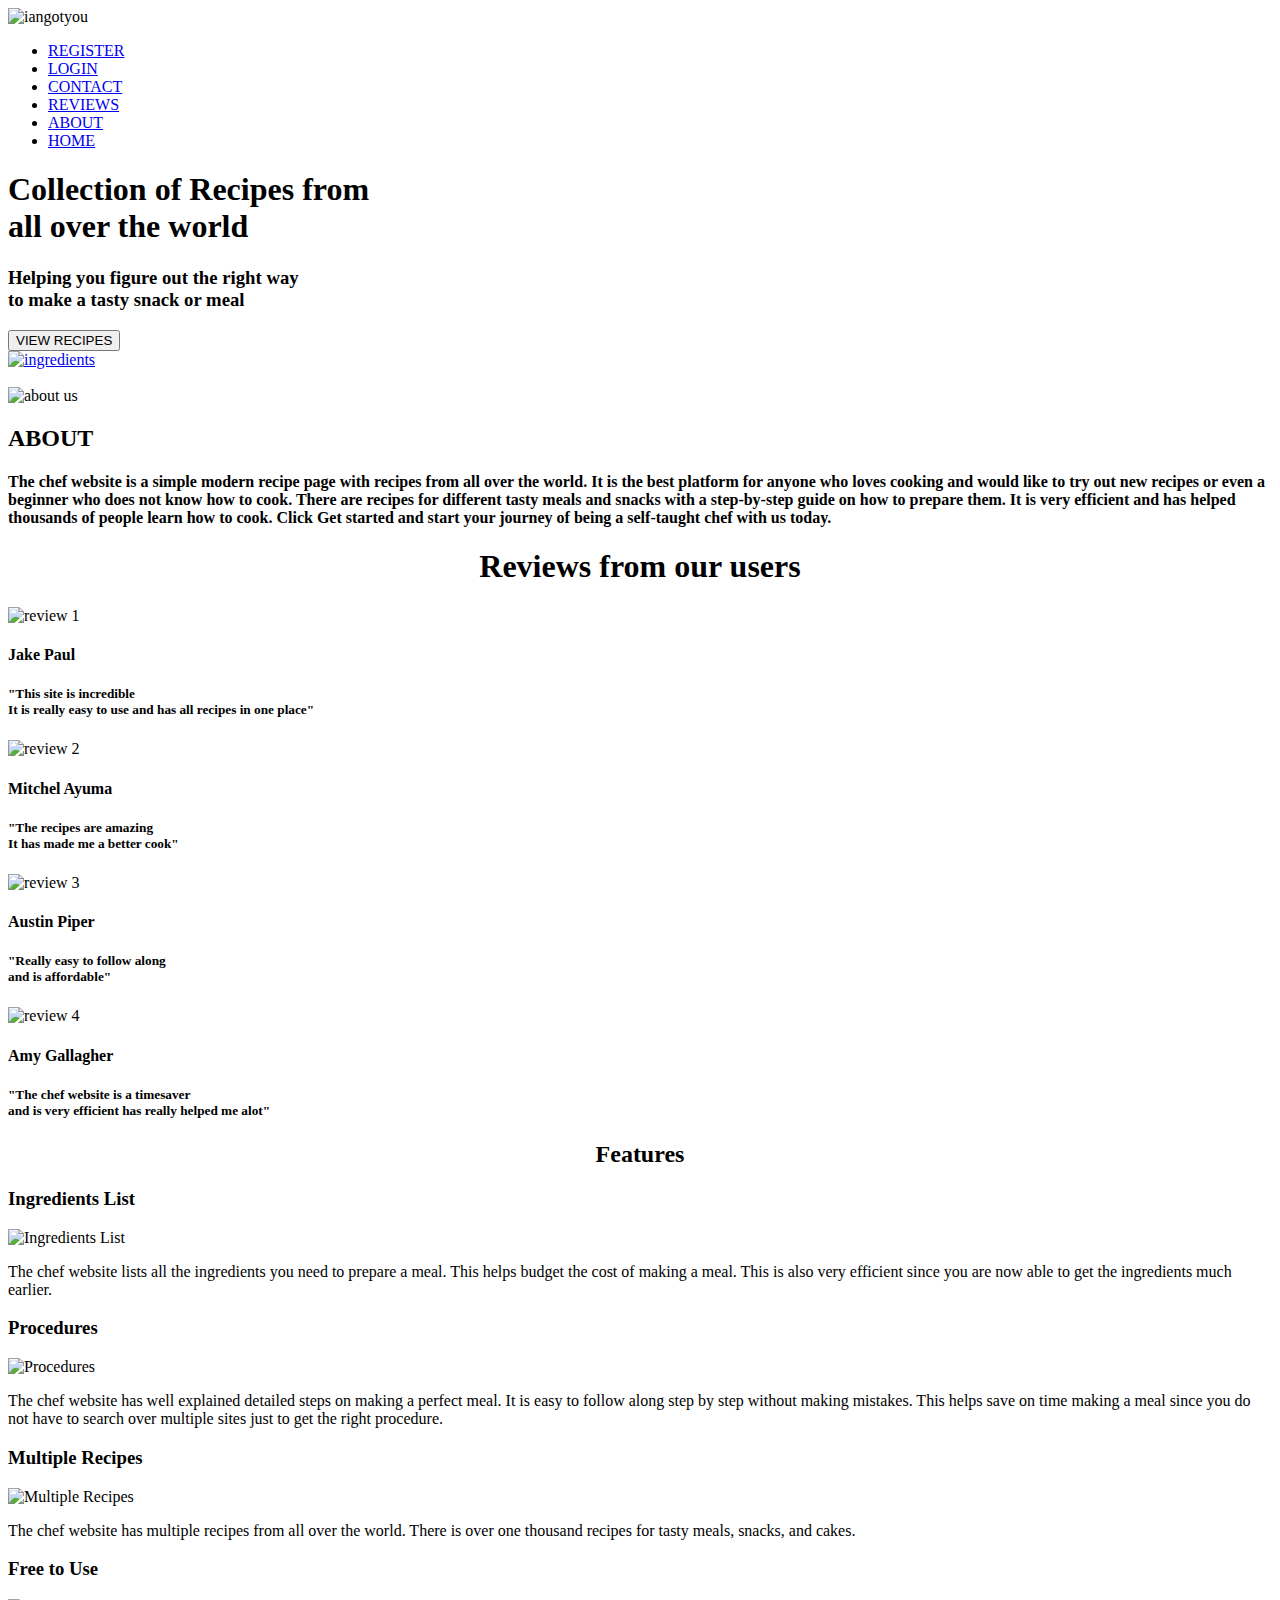
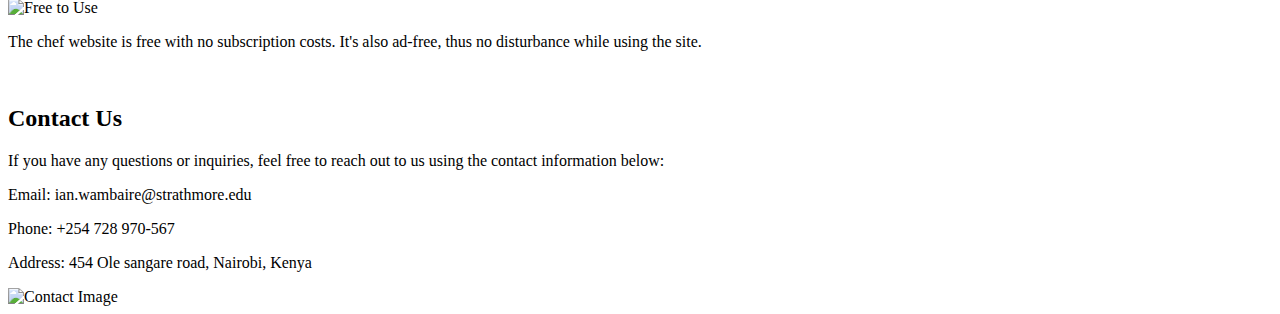
==== index.html @ 3c6dc2b8 "created the homepage" ====
<!DOCTYPE html>
<html lang="en">
<head>
    <meta charset="UTF-8">
    <meta name="viewport" content="width=device-width, initial-scale=1.0">
    <title>Amazing Meals</title>
    <link rel="stylesheet" type="text/css" href="style.css">
    <link rel="shortcut icon" type="image/x-icon" href="iangotyout.png" />
</head>
<body>
    <div id="home">
        <header>
            <div id="logo">
                <img src="landingsite/chef-removebg-preview.png" height="160px" width="160px" alt="iangotyou">
            </div>
            <div id="navigation">
                <ul>
                    <li><a href="register.html">REGISTER</a></li>
                    <li><a href="loginform.html">LOGIN</a></li>
                    <li><a href="#contact">CONTACT</a></li>
                    <li><a href="#reviews">REVIEWS</a></li>
                    <li><a href="#aboutus">ABOUT</a></li>
                    <li><a href="#home">HOME</a></li>
                </ul>
            </div>
        </header>
        <nav>
            <h1>Collection of Recipes from<br>all over the world</h1>
            <h3>Helping you figure out the right way<br>to make a tasty snack or meal</h3><button onclick="window.location.href='recipes.php'">VIEW RECIPES</button>
        </nav>
        <main>
            <div class="gallery">
                <a target="_blank" href="Guide.jpg">
                    <img src="landingsite/Guide.jpg" alt="ingredients" width="270" height="270">
                </a>
            </div>
            <br>
            <div id="about" class="row">
                <div class="column">
                    <img src="landingsite/ingredients.jpg" alt="about us" width="450" height="400">
                </div>
                
                <div id="aboutus" class="column">
                    <h2>ABOUT</h2>
                    <h4>The chef website is a simple modern recipe page with recipes from all over the world. It is the best platform for anyone who loves cooking and would like to try out new recipes or even a beginner who does not know how to cook. There are recipes for different tasty meals and snacks with a step-by-step guide on how to prepare them. It is very efficient and has helped thousands of people learn how to cook. Click Get started and start your journey of being a self-taught chef with us today.</h4>
                </div>
            </div> 
            <div id="reviews" class="review-section">
                <h1 style="text-align: center;">Reviews from our users</h1>
                <div class="review-container">
                    <div class="review-card">
                        <img src="landingsite/jake review.jpg" alt="review 1">
                        <h4>Jake Paul</h4>
                        <h5>"This site is incredible<br>It is really easy to use and has all recipes in one place"</h5>
                    </div>
                    <div class="review-card">
                        <img src="landingsite/mitchelayuma.jpg" alt="review 2">
                        <h4>Mitchel Ayuma</h4>
                        <h5>"The recipes are amazing<br>It has made me a better cook"</h5>
                    </div>
                    <div class="review-card">
                        <img src="landingsite/austin piper.jpg" alt="review 3">
                        <h4>Austin Piper</h4>
                        <h5>"Really easy to follow along<br>and is affordable"</h5>
                    </div>
                    <div class="review-card">
                        <img src="landingsite/amy review.jpg" alt="review 4">
                        <h4>Amy Gallagher</h4>
                        <h5>"The chef website is a timesaver <br>and is very efficient has really helped me alot"</h5>
                    </div>
                </div>
            </div>
            <div id="features" class="feature-section">
                <h2 style="text-align: center;">Features</h2>
                <div class="feature-container">
                    <div class="feature-card">
                        <h3>Ingredients List</h3>
                        <img src="landingsite/ingredients.jpg" alt="Ingredients List">
                        <p>The chef website lists all the ingredients you need to prepare a meal. This helps budget the cost of making a meal. This is also very efficient since you are now able to get the ingredients much earlier.</p>
                    </div>
                    <div class="feature-card">
                        <h3>Procedures</h3>
                        <img src="landingsite/Guide.jpg" alt="Procedures">
                        <p>The chef website has well explained detailed steps on making a perfect meal. It is easy to follow along step by step without making mistakes. This helps save on time making a meal since you do not have to search over multiple sites just to get the right procedure.</p>
                    </div>
                    <div class="feature-card">
                        <h3>Multiple Recipes</h3>
                        <img src="landingsite/Guide.jpg" alt="Multiple Recipes">
                        <p>The chef website has multiple recipes from all over the world. There is over one thousand recipes for tasty meals, snacks, and cakes.</p>
                    </div>
                    <div class="feature-card">
                        <h3>Free to Use</h3>
                        <img src="landingsite/vsimage.jpg" alt="Free to Use">
                        <p>The chef website is free with no subscription costs. It's also ad-free, thus no disturbance while using the site.</p>
                    </div>
                </div>
            </div>
            <br>
        </main>
        <footer>
            <div id="contact">
                <div class="row">
                    <div class="column">
                        <h2>Contact Us</h2>
                        <p>If you have any questions or inquiries, feel free to reach out to us using the contact information below:</p>
                        <p>Email: ian.wambaire@strathmore.edu</p>
                        <p>Phone: +254 728 970-567</p>
                        <p>Address: 454 Ole sangare road, Nairobi, Kenya</p>
                    </div>
                    <div class="column">
                        <img src="landingsite/homebackgroundlayout.jpg" alt="Contact Image" width="400" height="300">
                    </div>
                </div>
            </div>
        </footer> 
    </div>    
</body>
</html>
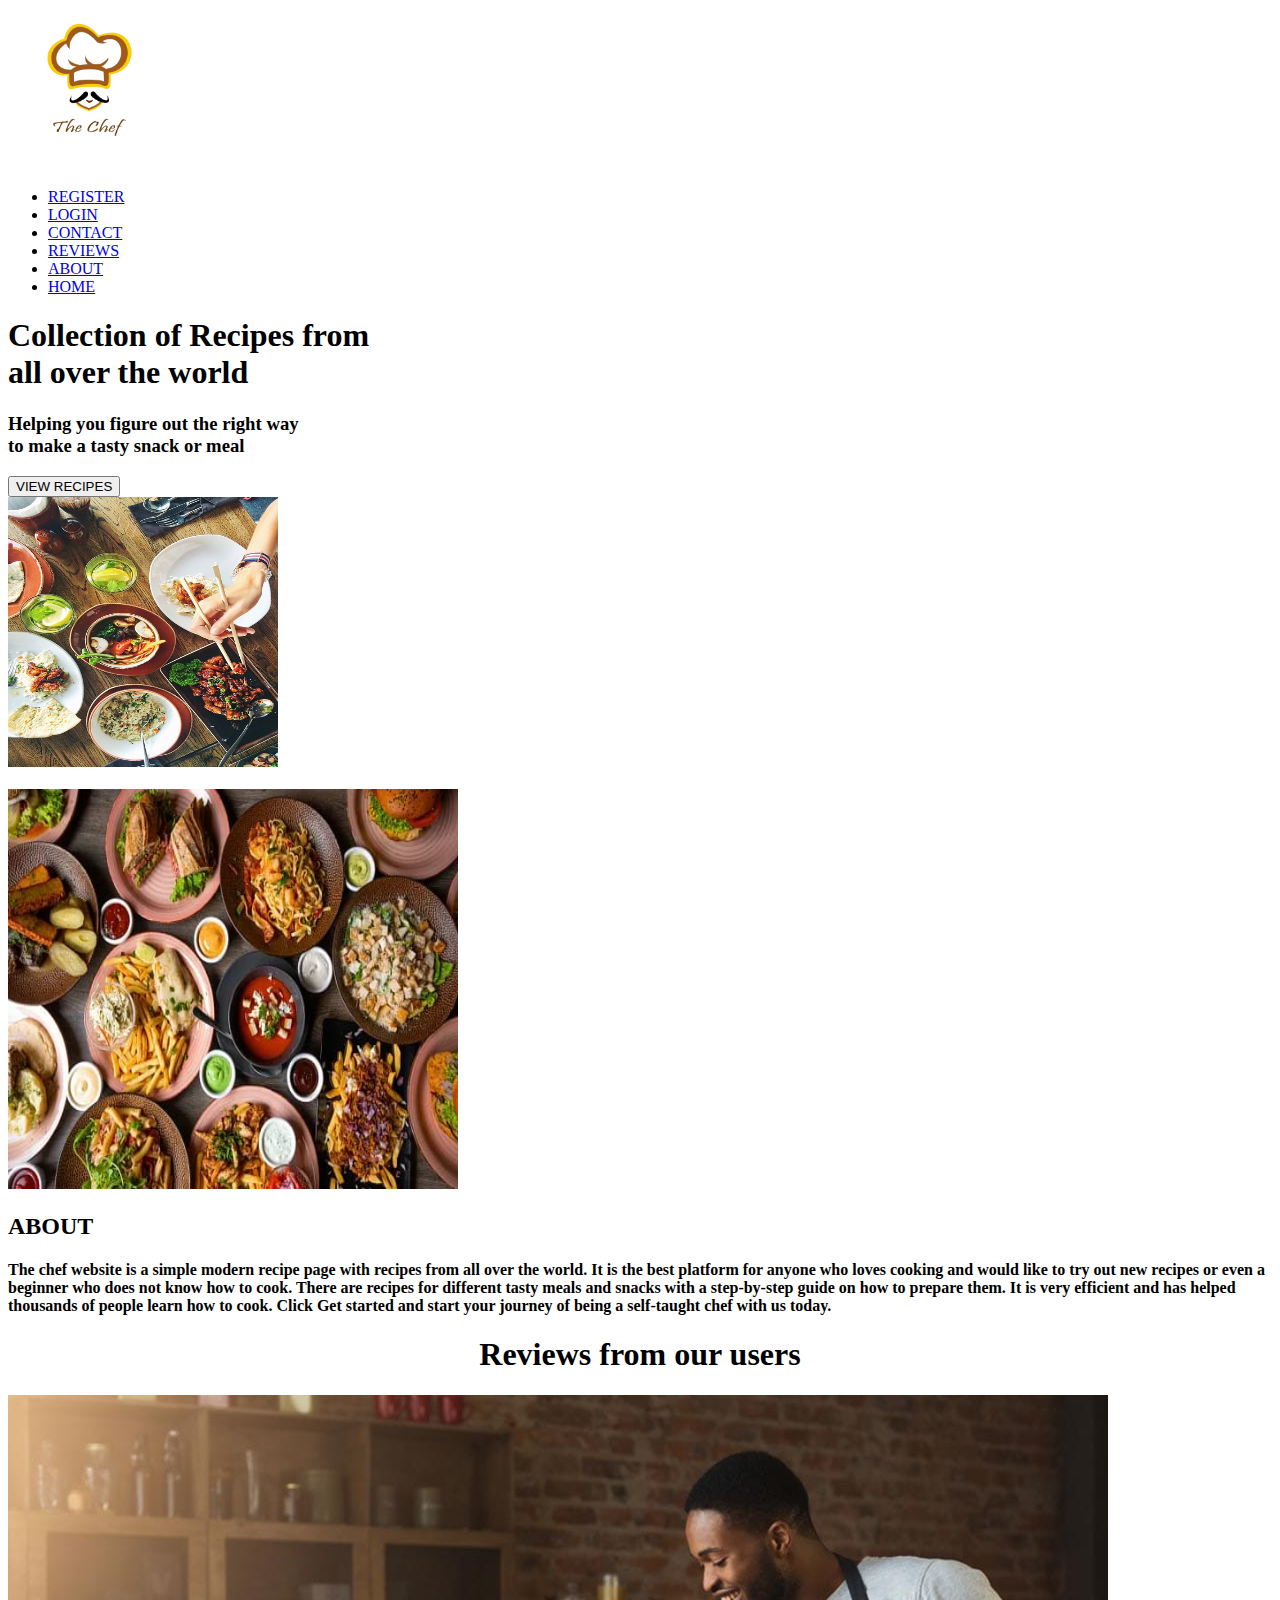
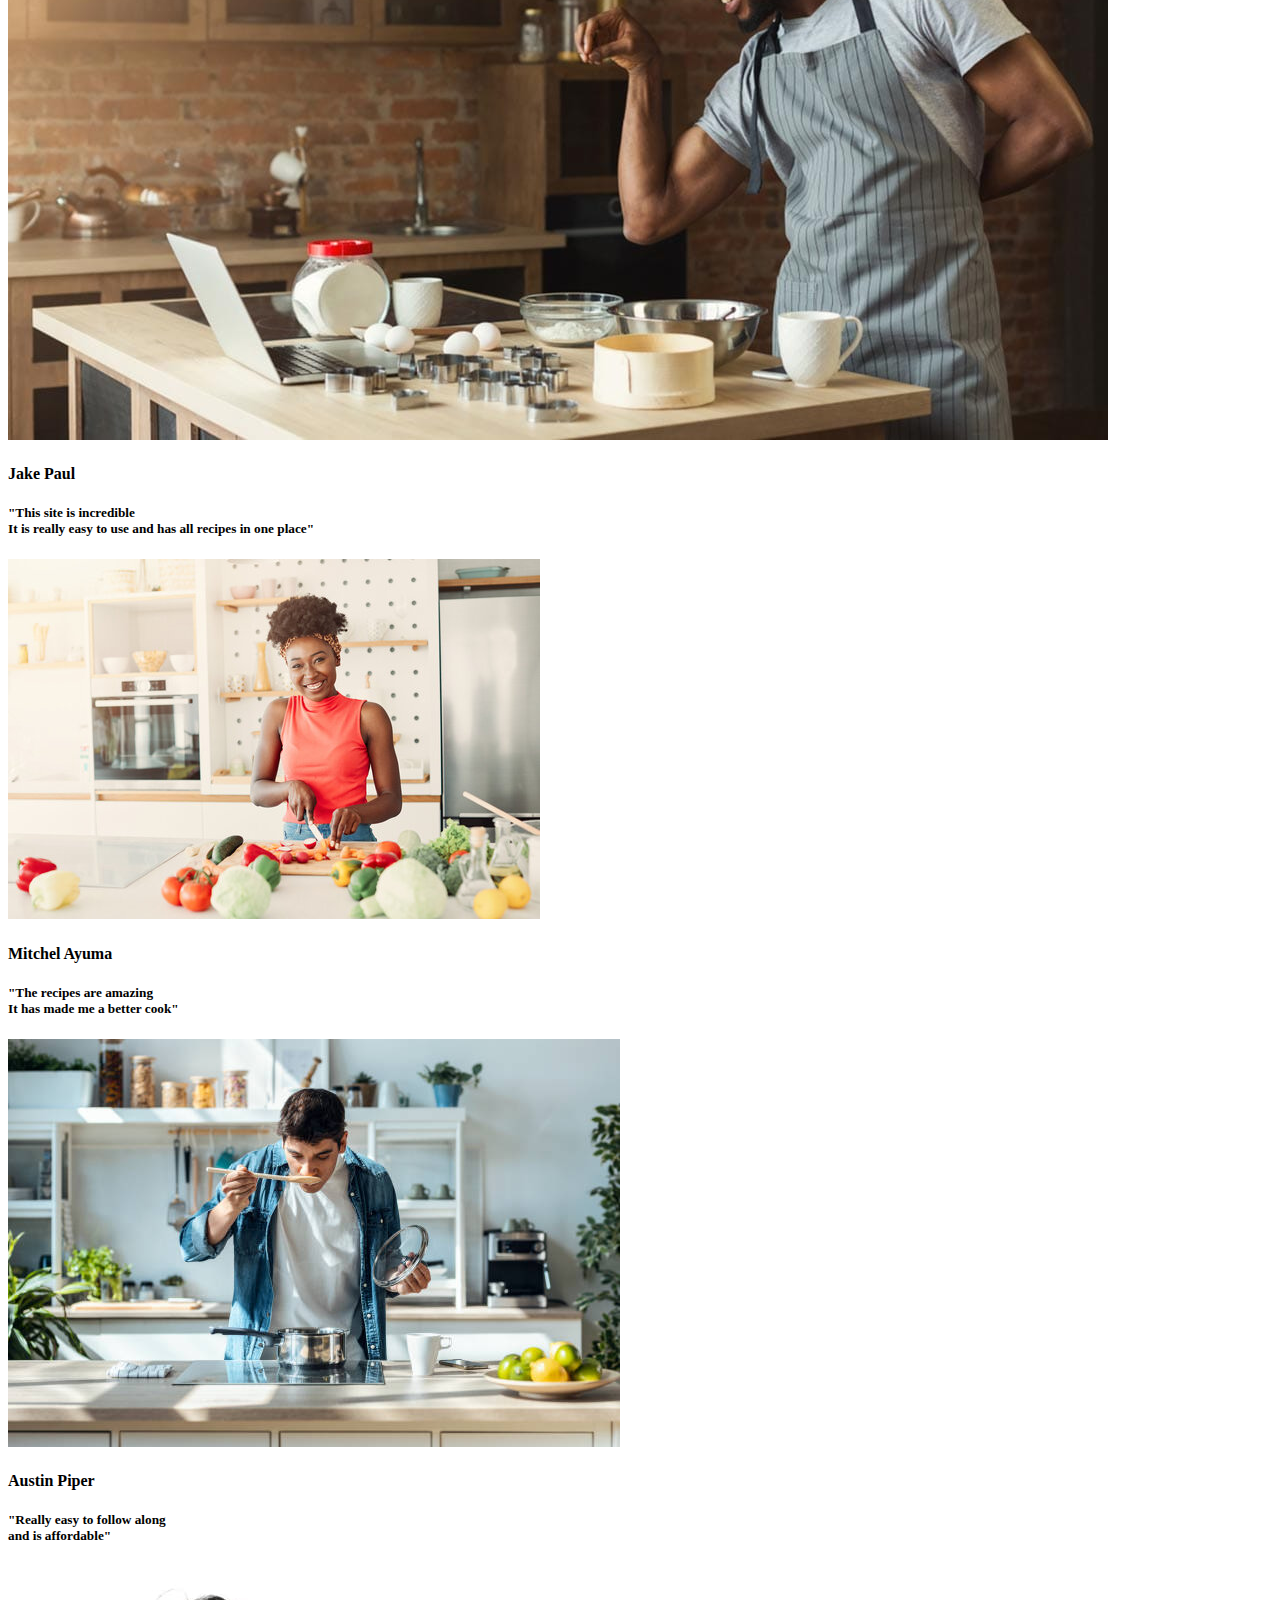
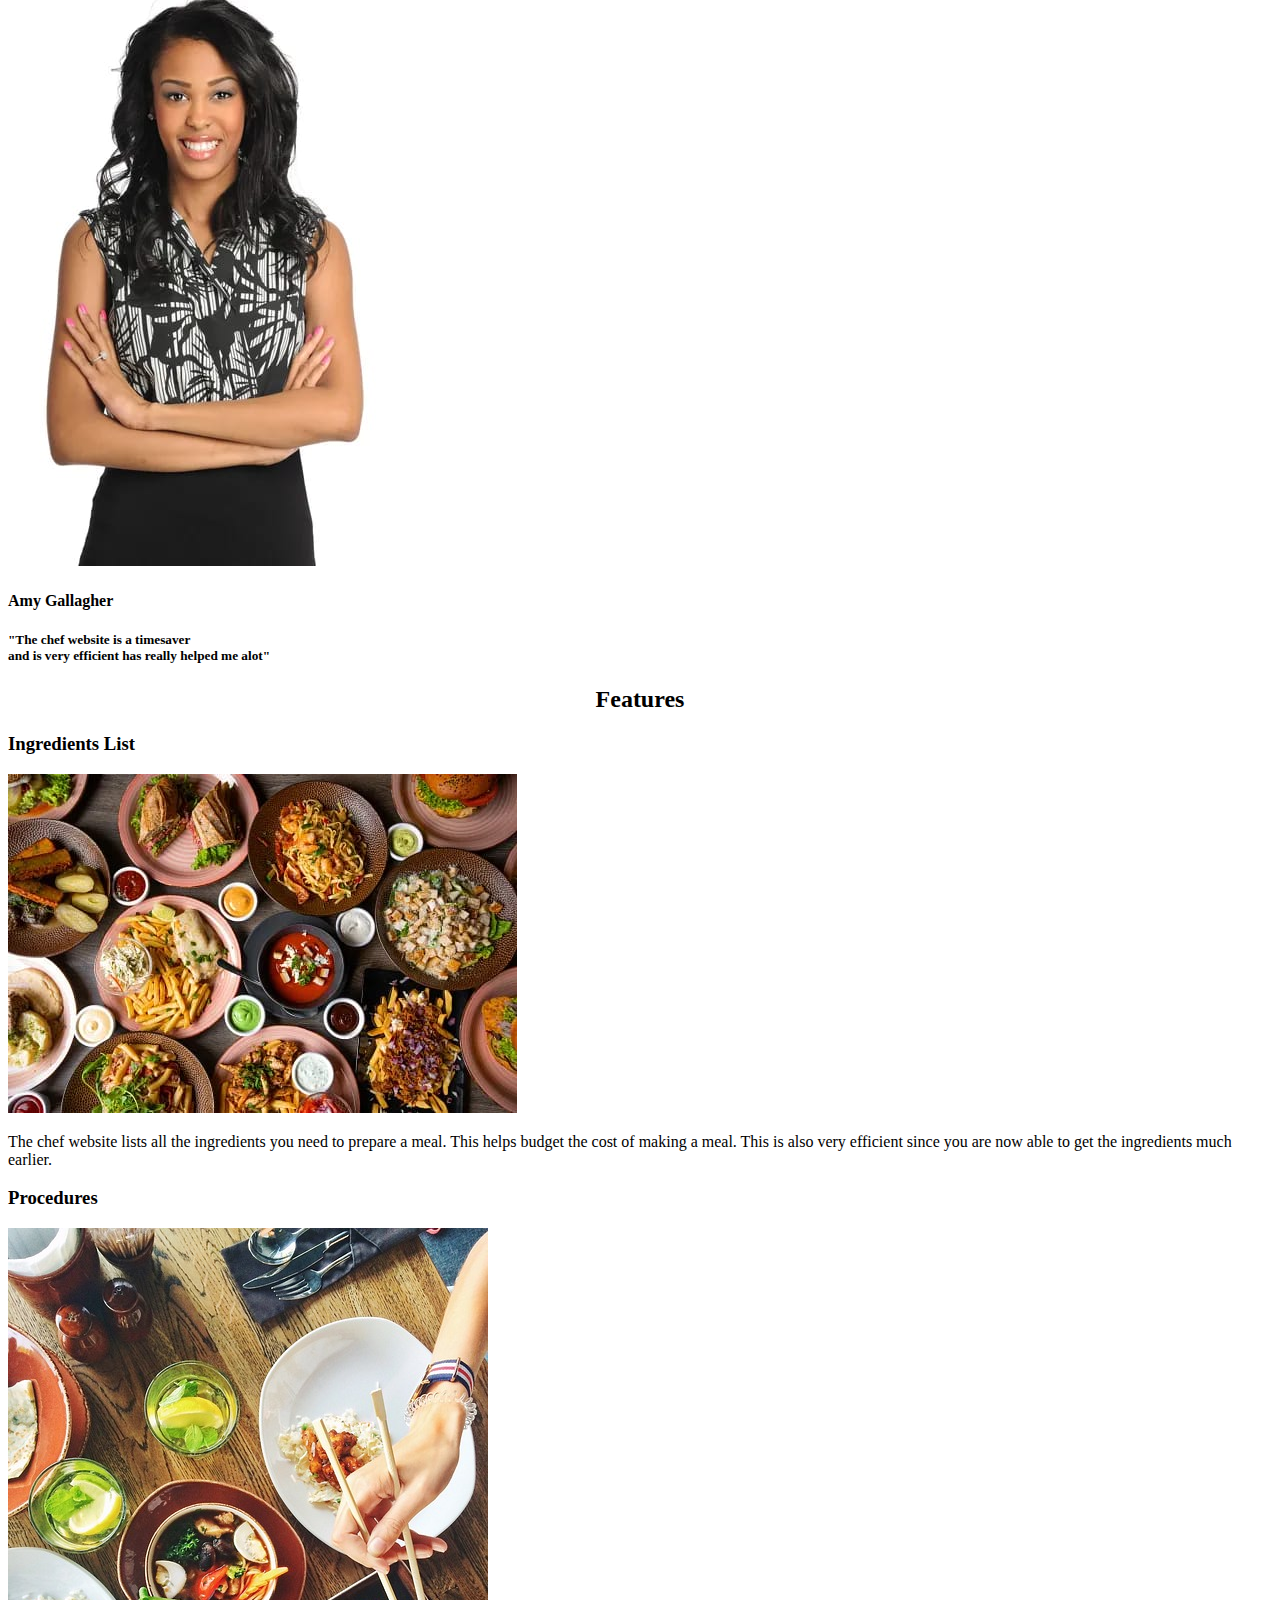
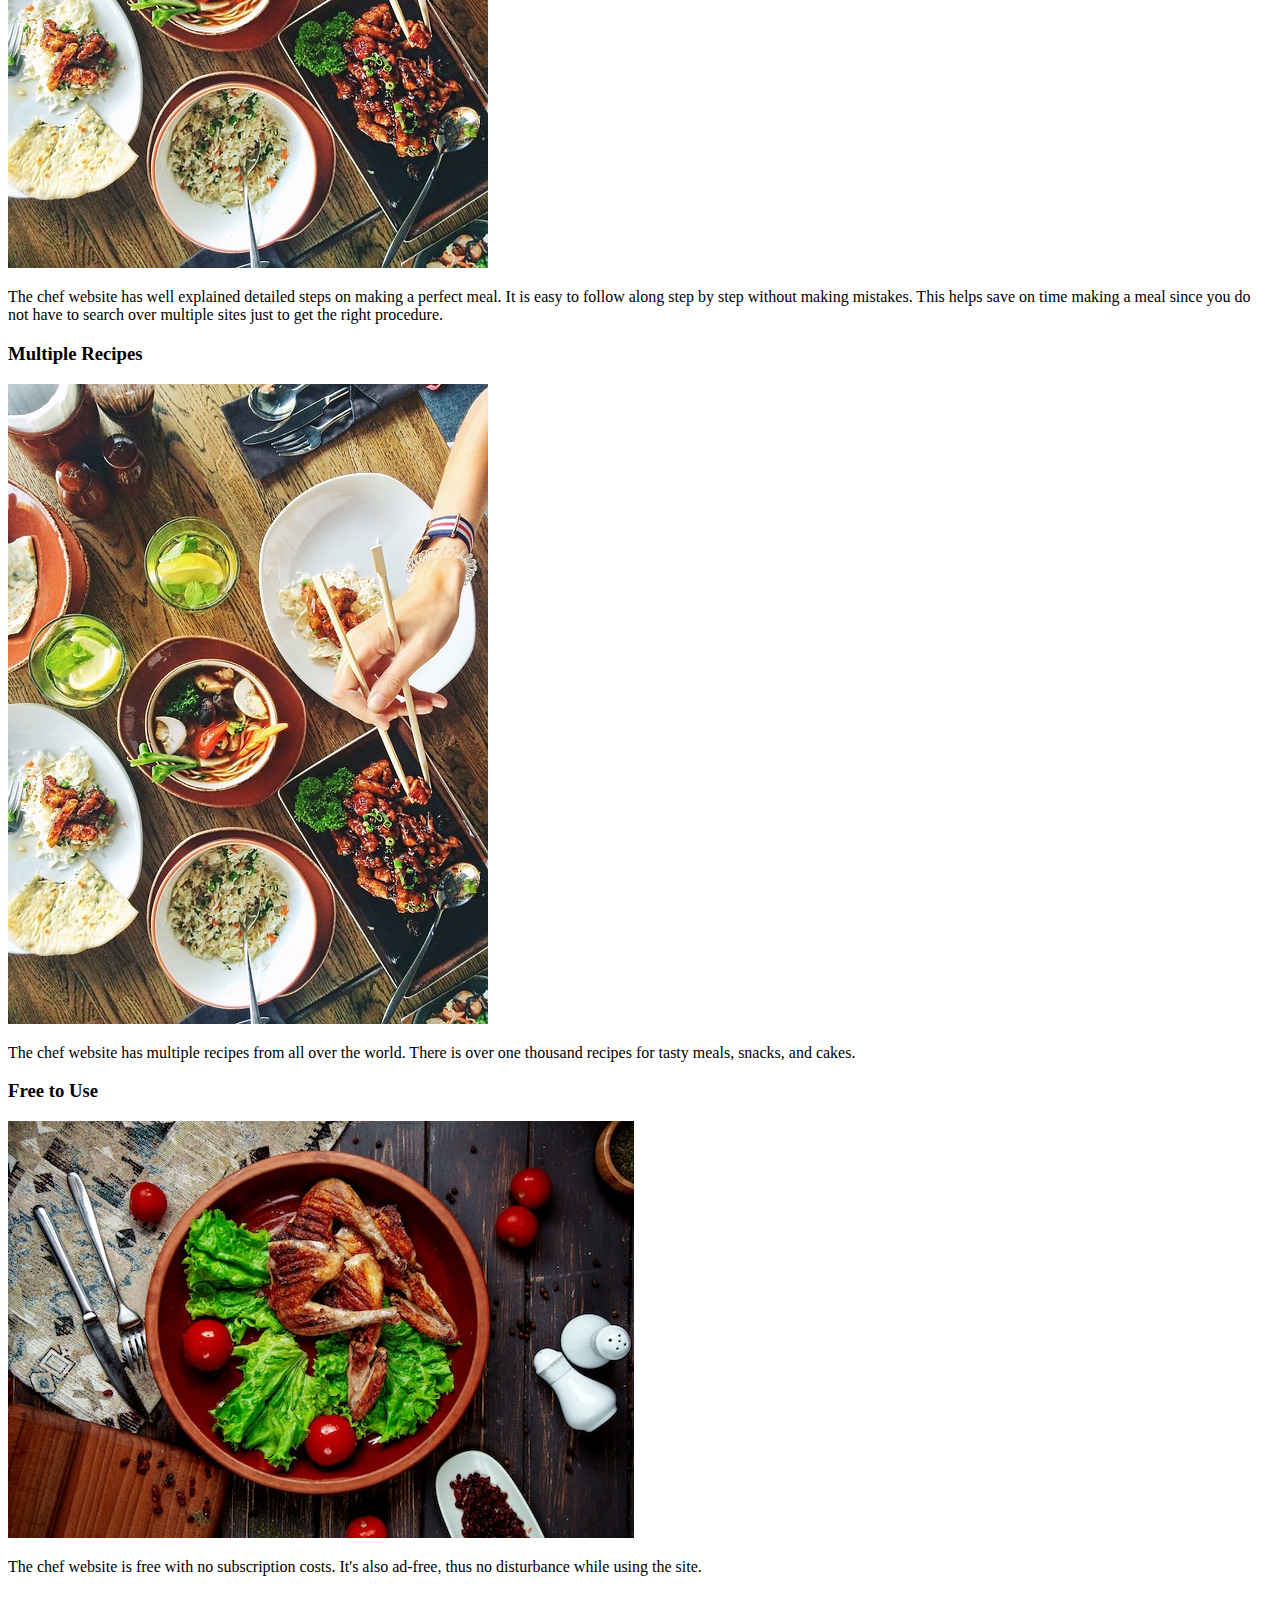
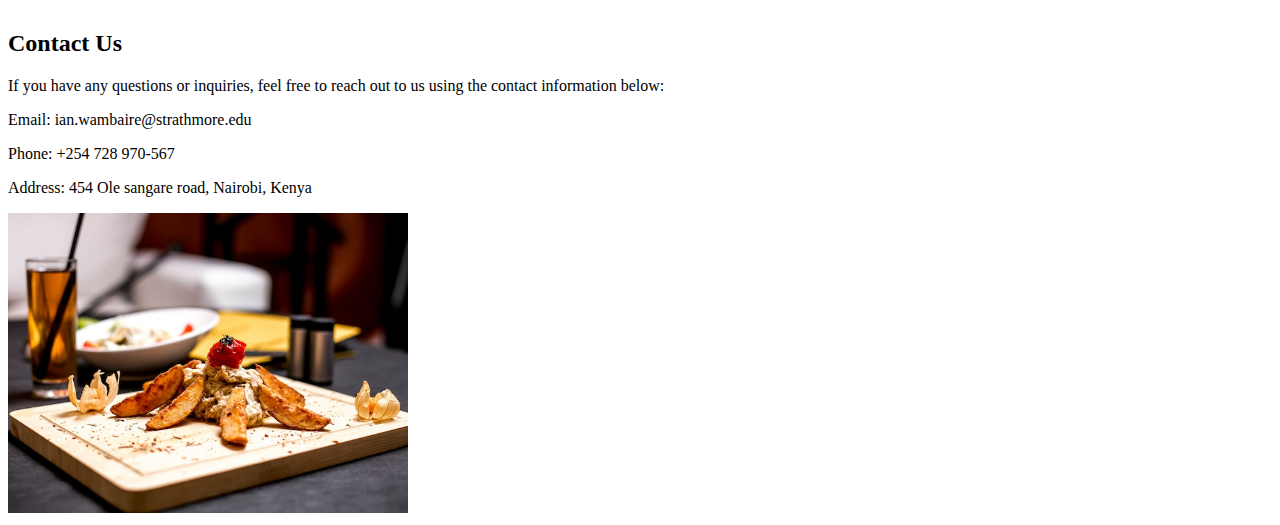
==== commit 9bb437e2: "updated the landing page" ====
--- a/index.html
+++ b/index.html
@@ -4,7 +4,7 @@
     <meta charset="UTF-8">
     <meta name="viewport" content="width=device-width, initial-scale=1.0">
     <title>Amazing Meals</title>
-    <link rel="stylesheet" type="text/css" href="style.css">
+    <link rel="stylesheet" type="text/css" href="main.css">
     <link rel="shortcut icon" type="image/x-icon" href="iangotyout.png" />
 </head>
 <body>
@@ -13,7 +13,7 @@
             <div id="logo">
                 <img src="landingsite/chef-removebg-preview.png" height="160px" width="160px" alt="iangotyou">
             </div>
-            <div id="navigation">
+            <nav>
                 <ul>
                     <li><a href="register.html">REGISTER</a></li>
                     <li><a href="loginform.html">LOGIN</a></li>
@@ -22,12 +22,12 @@
                     <li><a href="#aboutus">ABOUT</a></li>
                     <li><a href="#home">HOME</a></li>
                 </ul>
-            </div>
+            <nav>
         </header>
-        <nav>
+        <section id="info">
             <h1>Collection of Recipes from<br>all over the world</h1>
             <h3>Helping you figure out the right way<br>to make a tasty snack or meal</h3><button onclick="window.location.href='recipes.php'">VIEW RECIPES</button>
-        </nav>
+        </section>
         <main>
             <div class="gallery">
                 <a target="_blank" href="Guide.jpg">
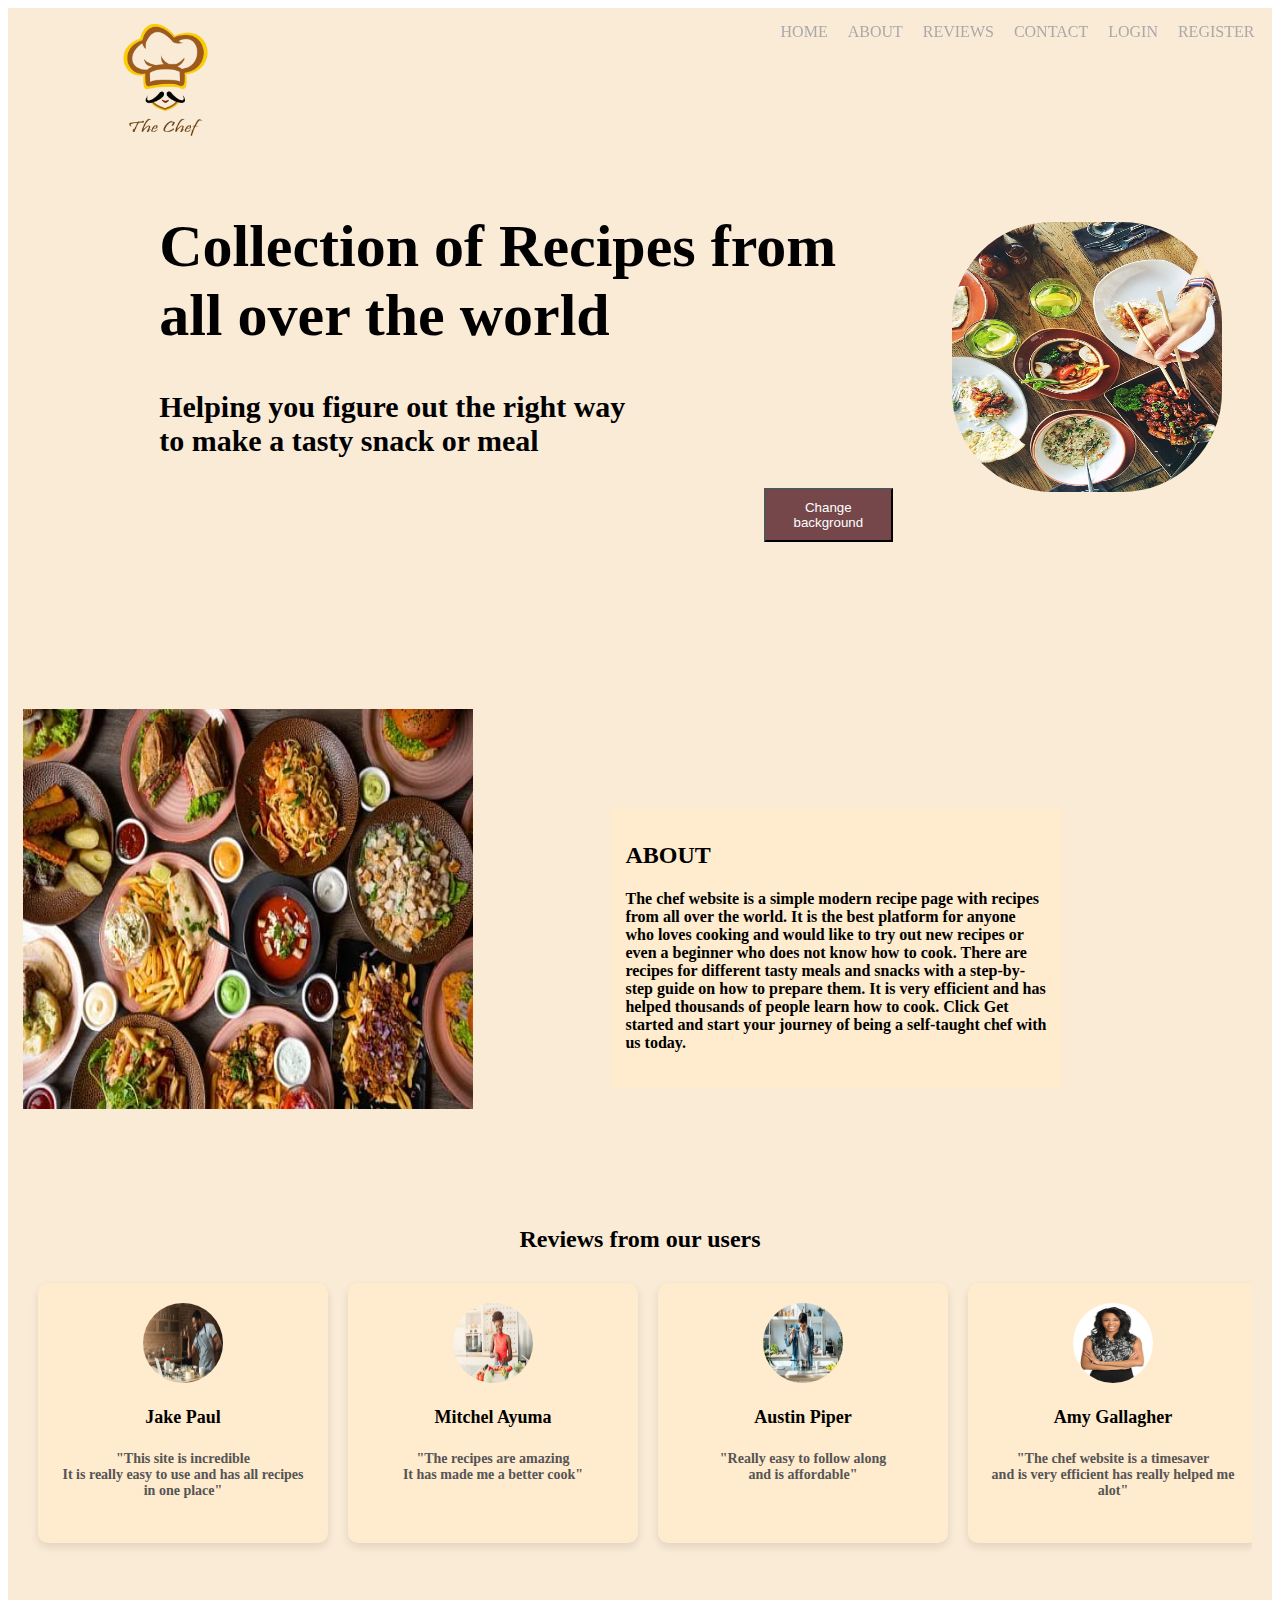
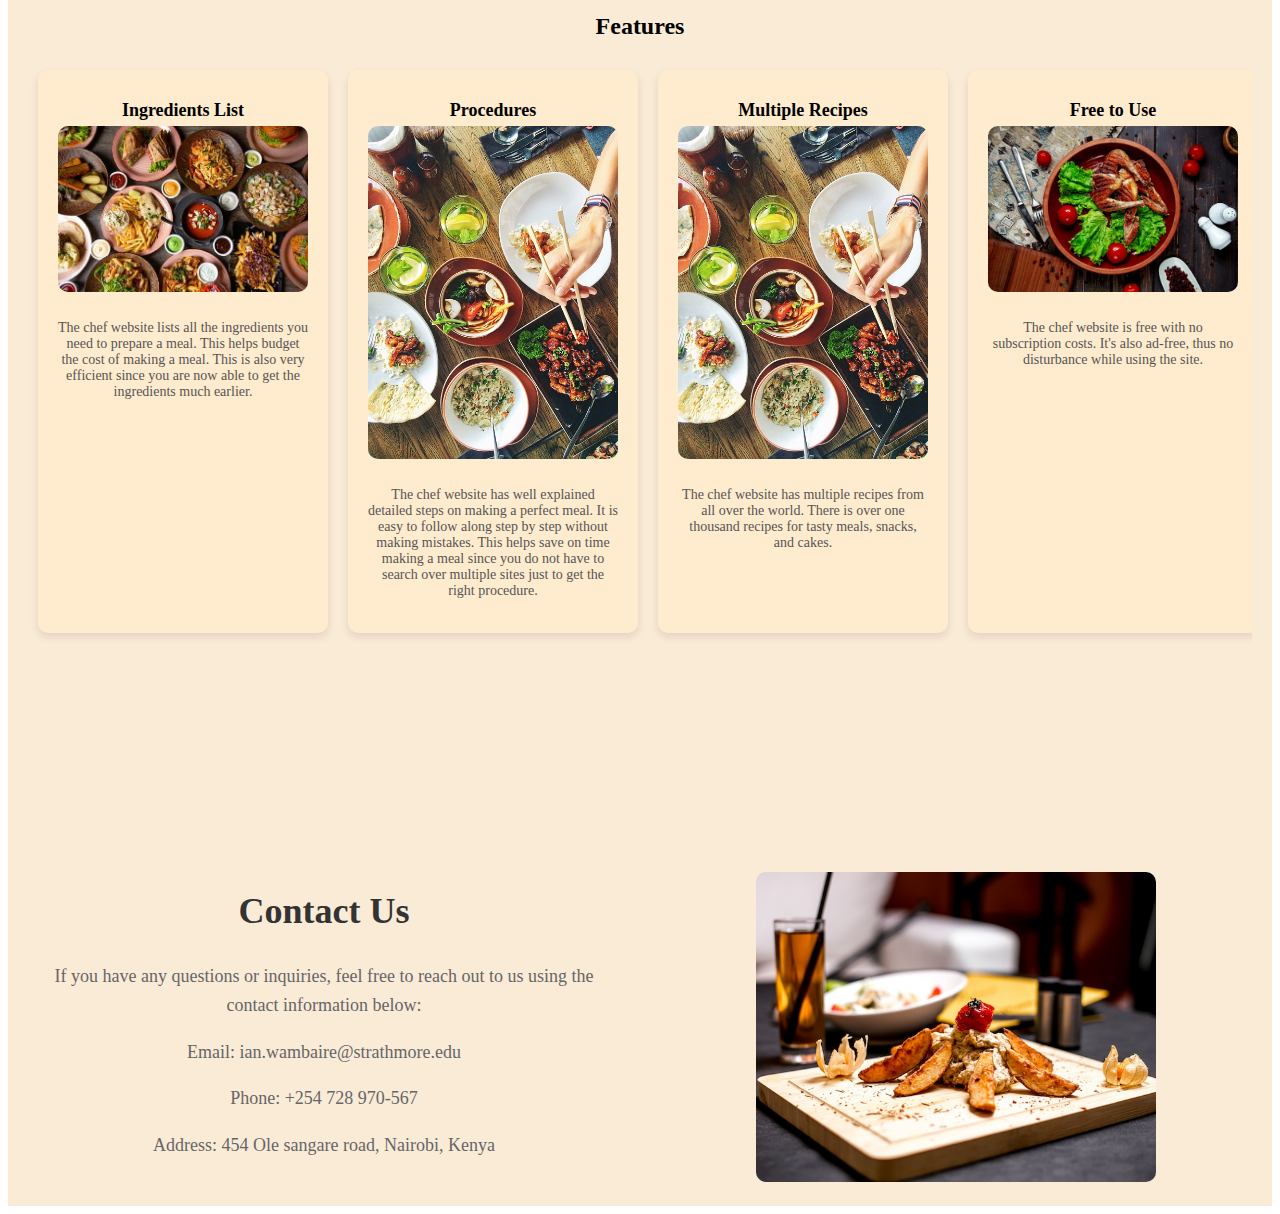
==== commit f4856fa4: "added the button to change the background colour of the webpage" ====
--- a/index.html
+++ b/index.html
@@ -4,7 +4,7 @@
     <meta charset="UTF-8">
     <meta name="viewport" content="width=device-width, initial-scale=1.0">
     <title>Amazing Meals</title>
-    <link rel="stylesheet" type="text/css" href="main.css">
+    <link rel="stylesheet" type="text/css" href="style.css">
     <link rel="shortcut icon" type="image/x-icon" href="iangotyout.png" />
 </head>
 <body>
@@ -26,7 +26,10 @@
         </header>
         <section id="info">
             <h1>Collection of Recipes from<br>all over the world</h1>
-            <h3>Helping you figure out the right way<br>to make a tasty snack or meal</h3><button onclick="window.location.href='recipes.php'">VIEW RECIPES</button>
+            <h3>Helping you figure out the right way<br>to make a tasty snack or meal</h3>
+            <!--This button changes the background colour of the webpage when clicked-->
+            <button onclick="changebackgroundcolour()">Change background</button>
+            <script></script>
         </section>
         <main>
             <div class="gallery">
--- a/style.css
+++ b/style.css
@@ -0,0 +1,223 @@
+#logo {
+    margin-left: 2cm;
+}
+li {
+    float: right;
+    border-right: 10px white;
+}
+li:last-child {
+    border-right: none;
+}
+ul {
+    list-style-type: none;
+    margin: 0;
+    padding: 2px;
+    overflow: hidden;
+    position: fixed;
+    top: 0.3cm;
+    width: 98%;
+}
+li a {
+    display: block;
+    color: darkgray;
+    padding: 10px 10px;
+    text-align: center;
+    background-color: none;
+    text-decoration: double;
+}
+li a:hover {
+    background-color: brown;
+}
+div.gallery img {
+    float: right;
+    margin: 50px;
+    border-radius: 100px;
+}
+#home {
+    overflow: auto;
+    background-color: antiquewhite;
+    background-size: cover;
+    height: 100%;
+    width: 100%;
+}
+#info{
+    float: left;
+    width: 70%;
+    margin-bottom: 4cm;
+}
+#info h1 {
+    margin-left: 4cm;
+    font-size: 60px;
+}
+#info h3 {
+    margin-left: 4cm;
+    font-size: 30px;
+}
+#info button {
+    background-color: #75474a;
+    color: white;
+    padding-bottom: 10px;
+    padding-top: 10px;
+    padding-left: 10px;
+    padding-right: 10px;
+    margin-left: 20cm;
+    margin-top: 0cm;
+}
+.column {
+    float: left;
+    width: 33.33%;
+    padding: 15px;
+}
+#aboutus {
+    background-color: blanchedalmond;
+    margin-left: 4cm;
+    margin-top: 3cm;
+}
+#about {
+    margin-bottom: 4cm;
+}
+.review-section {
+    margin-top: 1000px;
+    padding: 20px;
+    background-color: antiquewhite;
+}
+.review-section h1 {
+    text-align: left;
+    font-size: 24px;
+    margin-bottom: 20px;
+}
+.review-container {
+    display: flex;
+    overflow-x: auto;
+    gap: 20px;
+    padding: 10px;
+}
+.review-card {
+    flex: 0 0 auto;
+    width: 250px;
+    background-color: blanchedalmond;
+    box-shadow: 0 4px 8px rgba(0, 0, 0, 0.1);
+    border-radius: 10px;
+    padding: 20px;
+    text-align: center;
+}
+.review-card img {
+    width: 80px;
+    height: 80px;
+    border-radius: 50%;
+    margin-bottom: 10px;
+}
+.review-card h4 {
+    margin: 10px 0 5px;
+    font-size: 18px;
+}
+.review-card h5 {
+    font-size: 14px;
+    color: #555;
+}
+.feature-section {
+    padding: 20px;
+    background-color:antiquewhite;
+}
+.feature-section h2 {
+    text-align: left;
+    font-size: 24px;
+    margin-bottom: 20px;
+}
+.feature-container {
+    display: flex;
+    overflow-x: auto;
+    gap: 20px;
+    padding: 10px;
+}
+.feature-card {
+    flex: 0 0 auto;
+    width: 250px;
+    background-color:blanchedalmond;
+    box-shadow: 0 4px 8px rgba(0, 0, 0, 0.1);
+    border-radius: 10px;
+    padding: 20px;
+    text-align: center;
+}
+.feature-card img {
+    width: 100%;
+    height: auto;
+    border-radius: 10px;
+    margin-bottom: 10px;
+}
+.feature-card h3 {
+    margin: 10px 0 5px;
+    font-size: 18px;
+}
+.feature-card p {
+    font-size: 14px;
+    color: #555;
+}
+#contact {
+    text-align: center;
+    margin-top: 4cm;
+}
+#contact .row {
+    display: flex;
+    justify-content: center;
+    align-items: center;
+}
+#contact .column {
+    flex: 1;
+    padding: 20px;
+}
+#contact h2 {
+    font-size: 36px;
+    color: #333;
+}
+#contact p {
+    font-size: 18px;
+    color: #666;
+    line-height: 1.6;
+}
+#contact img {
+    max-width: 100%;
+    height: auto;
+    border-radius: 10px;
+    margin-top: 20px;
+}
+.recipe-section {
+    padding: 20px;
+    background-color: antiquewhite;
+}
+
+.recipe-section h1 {
+    text-align: left;
+    font-size: 24px;
+    margin-bottom: 20px;
+}
+
+.recipe-container {
+    display: flex;
+    flex-wrap: wrap;
+    gap: 20px;
+    padding: 10px;
+}
+
+.recipe-card {
+    flex: 0 0 auto;
+    width: 250px;
+    background-color: white;
+    box-shadow: 0 4px 8px rgba(0, 0, 0, 0.1);
+    border-radius: 10px;
+    padding: 20px;
+    text-align: center;
+    cursor: pointer;
+}
+
+.recipe-card img {
+    width: 100%;
+    height: auto;
+    border-radius: 10px;
+    margin-bottom: 10px;
+}
+
+.recipe-card h4 {
+    margin: 10px 0 5px;
+    font-size: 18px;
+}
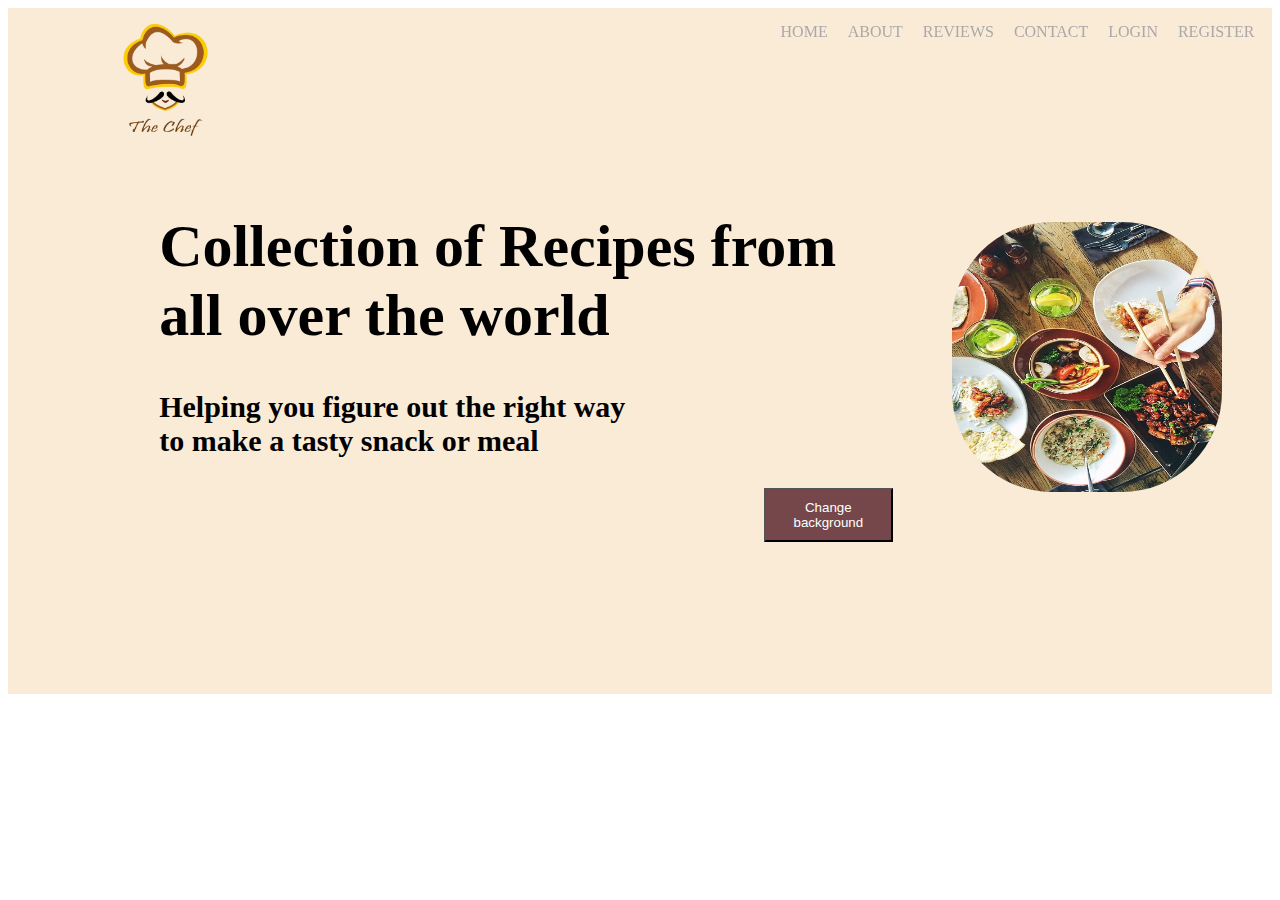
==== commit adab482a: "updated the landing page" ====
--- a/index.html
+++ b/index.html
@@ -29,7 +29,7 @@
             <h3>Helping you figure out the right way<br>to make a tasty snack or meal</h3>
             <!--This button changes the background colour of the webpage when clicked-->
             <button onclick="changebackgroundcolour()">Change background</button>
-            <script></script>
+            <script src="script.js"></script>
         </section>
         <main>
             <div class="gallery">
@@ -38,84 +38,7 @@
                 </a>
             </div>
             <br>
-            <div id="about" class="row">
-                <div class="column">
-                    <img src="landingsite/ingredients.jpg" alt="about us" width="450" height="400">
-                </div>
-                
-                <div id="aboutus" class="column">
-                    <h2>ABOUT</h2>
-                    <h4>The chef website is a simple modern recipe page with recipes from all over the world. It is the best platform for anyone who loves cooking and would like to try out new recipes or even a beginner who does not know how to cook. There are recipes for different tasty meals and snacks with a step-by-step guide on how to prepare them. It is very efficient and has helped thousands of people learn how to cook. Click Get started and start your journey of being a self-taught chef with us today.</h4>
-                </div>
-            </div> 
-            <div id="reviews" class="review-section">
-                <h1 style="text-align: center;">Reviews from our users</h1>
-                <div class="review-container">
-                    <div class="review-card">
-                        <img src="landingsite/jake review.jpg" alt="review 1">
-                        <h4>Jake Paul</h4>
-                        <h5>"This site is incredible<br>It is really easy to use and has all recipes in one place"</h5>
-                    </div>
-                    <div class="review-card">
-                        <img src="landingsite/mitchelayuma.jpg" alt="review 2">
-                        <h4>Mitchel Ayuma</h4>
-                        <h5>"The recipes are amazing<br>It has made me a better cook"</h5>
-                    </div>
-                    <div class="review-card">
-                        <img src="landingsite/austin piper.jpg" alt="review 3">
-                        <h4>Austin Piper</h4>
-                        <h5>"Really easy to follow along<br>and is affordable"</h5>
-                    </div>
-                    <div class="review-card">
-                        <img src="landingsite/amy review.jpg" alt="review 4">
-                        <h4>Amy Gallagher</h4>
-                        <h5>"The chef website is a timesaver <br>and is very efficient has really helped me alot"</h5>
-                    </div>
-                </div>
-            </div>
-            <div id="features" class="feature-section">
-                <h2 style="text-align: center;">Features</h2>
-                <div class="feature-container">
-                    <div class="feature-card">
-                        <h3>Ingredients List</h3>
-                        <img src="landingsite/ingredients.jpg" alt="Ingredients List">
-                        <p>The chef website lists all the ingredients you need to prepare a meal. This helps budget the cost of making a meal. This is also very efficient since you are now able to get the ingredients much earlier.</p>
-                    </div>
-                    <div class="feature-card">
-                        <h3>Procedures</h3>
-                        <img src="landingsite/Guide.jpg" alt="Procedures">
-                        <p>The chef website has well explained detailed steps on making a perfect meal. It is easy to follow along step by step without making mistakes. This helps save on time making a meal since you do not have to search over multiple sites just to get the right procedure.</p>
-                    </div>
-                    <div class="feature-card">
-                        <h3>Multiple Recipes</h3>
-                        <img src="landingsite/Guide.jpg" alt="Multiple Recipes">
-                        <p>The chef website has multiple recipes from all over the world. There is over one thousand recipes for tasty meals, snacks, and cakes.</p>
-                    </div>
-                    <div class="feature-card">
-                        <h3>Free to Use</h3>
-                        <img src="landingsite/vsimage.jpg" alt="Free to Use">
-                        <p>The chef website is free with no subscription costs. It's also ad-free, thus no disturbance while using the site.</p>
-                    </div>
-                </div>
-            </div>
-            <br>
         </main>
-        <footer>
-            <div id="contact">
-                <div class="row">
-                    <div class="column">
-                        <h2>Contact Us</h2>
-                        <p>If you have any questions or inquiries, feel free to reach out to us using the contact information below:</p>
-                        <p>Email: ian.wambaire@strathmore.edu</p>
-                        <p>Phone: +254 728 970-567</p>
-                        <p>Address: 454 Ole sangare road, Nairobi, Kenya</p>
-                    </div>
-                    <div class="column">
-                        <img src="landingsite/homebackgroundlayout.jpg" alt="Contact Image" width="400" height="300">
-                    </div>
-                </div>
-            </div>
-        </footer> 
     </div>    
 </body>
 </html>
--- a/style.css
+++ b/style.css
@@ -149,75 +149,3 @@
     margin: 10px 0 5px;
     font-size: 18px;
 }
-.feature-card p {
-    font-size: 14px;
-    color: #555;
-}
-#contact {
-    text-align: center;
-    margin-top: 4cm;
-}
-#contact .row {
-    display: flex;
-    justify-content: center;
-    align-items: center;
-}
-#contact .column {
-    flex: 1;
-    padding: 20px;
-}
-#contact h2 {
-    font-size: 36px;
-    color: #333;
-}
-#contact p {
-    font-size: 18px;
-    color: #666;
-    line-height: 1.6;
-}
-#contact img {
-    max-width: 100%;
-    height: auto;
-    border-radius: 10px;
-    margin-top: 20px;
-}
-.recipe-section {
-    padding: 20px;
-    background-color: antiquewhite;
-}
-
-.recipe-section h1 {
-    text-align: left;
-    font-size: 24px;
-    margin-bottom: 20px;
-}
-
-.recipe-container {
-    display: flex;
-    flex-wrap: wrap;
-    gap: 20px;
-    padding: 10px;
-}
-
-.recipe-card {
-    flex: 0 0 auto;
-    width: 250px;
-    background-color: white;
-    box-shadow: 0 4px 8px rgba(0, 0, 0, 0.1);
-    border-radius: 10px;
-    padding: 20px;
-    text-align: center;
-    cursor: pointer;
-}
-
-.recipe-card img {
-    width: 100%;
-    height: auto;
-    border-radius: 10px;
-    margin-bottom: 10px;
-}
-
-.recipe-card h4 {
-    margin: 10px 0 5px;
-    font-size: 18px;
-}
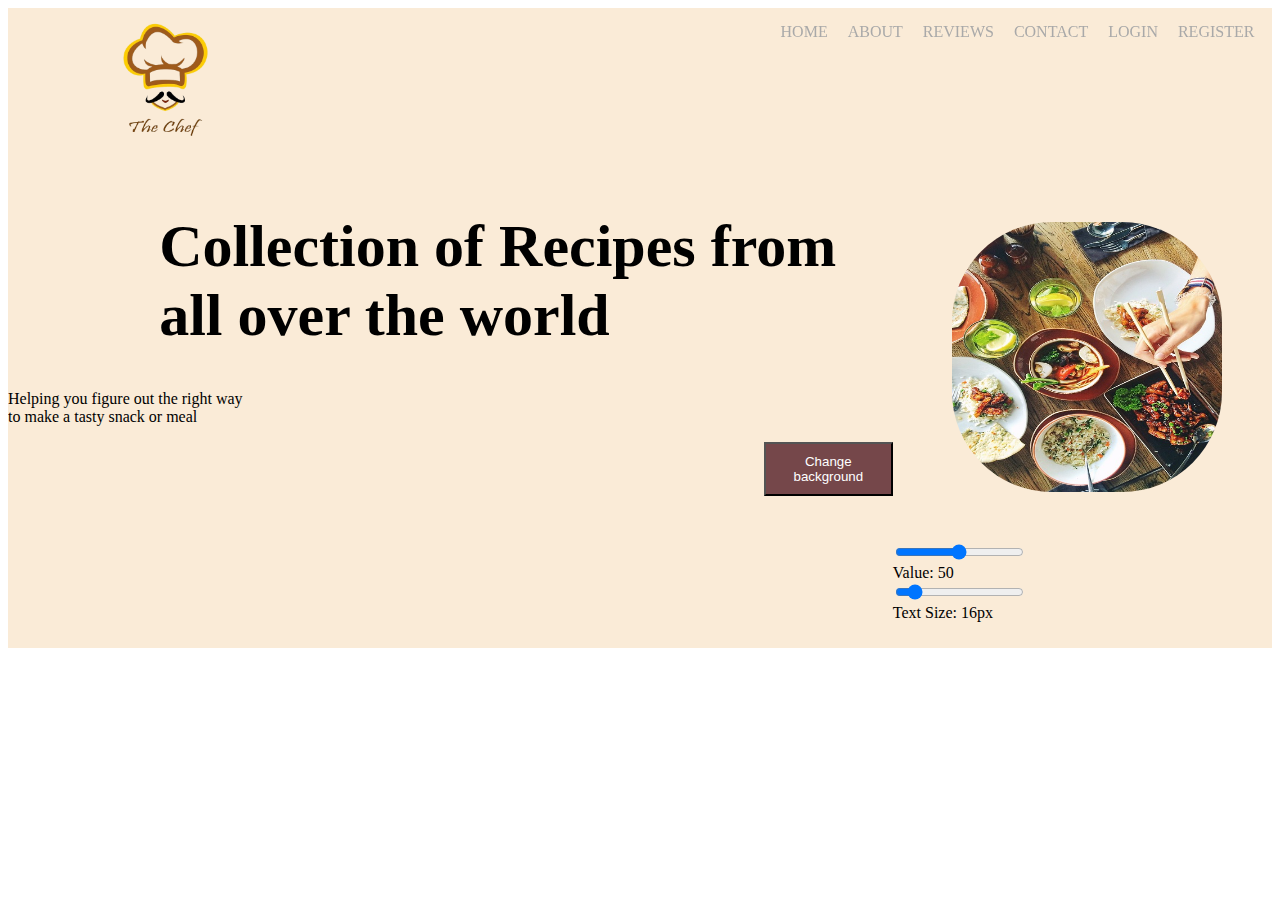
==== commit f073936f: "Added a slider that adjusts the size of a paragraph text dynamically." ====
--- a/index.html
+++ b/index.html
@@ -26,7 +26,7 @@
         </header>
         <section id="info">
             <h1>Collection of Recipes from<br>all over the world</h1>
-            <h3>Helping you figure out the right way<br>to make a tasty snack or meal</h3>
+            <p id="subheadline">Helping you figure out the right way<br>to make a tasty snack or meal</p>
             <!--This button changes the background colour of the webpage when clicked-->
             <button onclick="changebackgroundcolour()">Change background</button>
             <script src="script.js"></script>
@@ -39,6 +39,30 @@
             </div>
             <br>
         </main>
+        <div class="slider-container">
+            <input 
+                type="range" 
+                min="0" 
+                max="100" 
+                value="50" 
+                class="slider" 
+                id="slider" 
+                oninput="updateSliderValue(this.value)"
+            >
+            <div class="slider-value" id="sliderValue">Value: 50</div>
+        </div>
+        <div class="slider-container">
+            <input 
+                type="range" 
+                min="12" 
+                max="48" 
+                value="16" 
+                class="slider" 
+                id="textSizeSlider" 
+                oninput="adjustTextSize(this.value)"
+            >
+            <div class="slider-value" id="textSizeValue">Text Size: 16px</div>
+        </div>
     </div>    
 </body>
 </html>
--- a/style.css
+++ b/style.css
@@ -63,89 +63,3 @@
     margin-left: 20cm;
     margin-top: 0cm;
 }
-.column {
-    float: left;
-    width: 33.33%;
-    padding: 15px;
-}
-#aboutus {
-    background-color: blanchedalmond;
-    margin-left: 4cm;
-    margin-top: 3cm;
-}
-#about {
-    margin-bottom: 4cm;
-}
-.review-section {
-    margin-top: 1000px;
-    padding: 20px;
-    background-color: antiquewhite;
-}
-.review-section h1 {
-    text-align: left;
-    font-size: 24px;
-    margin-bottom: 20px;
-}
-.review-container {
-    display: flex;
-    overflow-x: auto;
-    gap: 20px;
-    padding: 10px;
-}
-.review-card {
-    flex: 0 0 auto;
-    width: 250px;
-    background-color: blanchedalmond;
-    box-shadow: 0 4px 8px rgba(0, 0, 0, 0.1);
-    border-radius: 10px;
-    padding: 20px;
-    text-align: center;
-}
-.review-card img {
-    width: 80px;
-    height: 80px;
-    border-radius: 50%;
-    margin-bottom: 10px;
-}
-.review-card h4 {
-    margin: 10px 0 5px;
-    font-size: 18px;
-}
-.review-card h5 {
-    font-size: 14px;
-    color: #555;
-}
-.feature-section {
-    padding: 20px;
-    background-color:antiquewhite;
-}
-.feature-section h2 {
-    text-align: left;
-    font-size: 24px;
-    margin-bottom: 20px;
-}
-.feature-container {
-    display: flex;
-    overflow-x: auto;
-    gap: 20px;
-    padding: 10px;
-}
-.feature-card {
-    flex: 0 0 auto;
-    width: 250px;
-    background-color:blanchedalmond;
-    box-shadow: 0 4px 8px rgba(0, 0, 0, 0.1);
-    border-radius: 10px;
-    padding: 20px;
-    text-align: center;
-}
-.feature-card img {
-    width: 100%;
-    height: auto;
-    border-radius: 10px;
-    margin-bottom: 10px;
-}
-.feature-card h3 {
-    margin: 10px 0 5px;
-    font-size: 18px;
-}
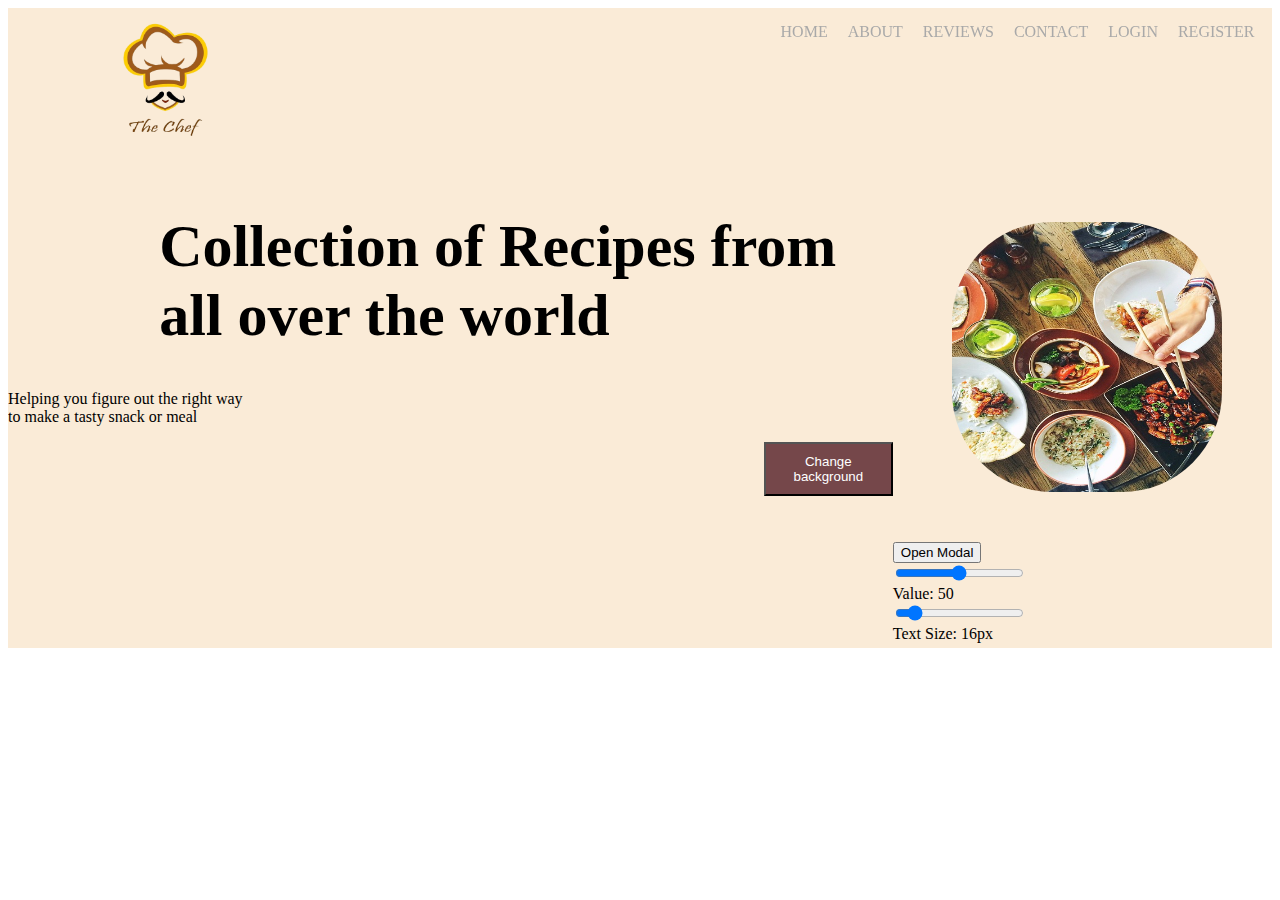
==== commit 2e9f0bf2: "Created a modal that displays when a button is clicked and hides when the user clicks a close button" ====
--- a/index.html
+++ b/index.html
@@ -38,6 +38,11 @@
                 </a>
             </div>
             <br>
+            <button id="openModal">Open Modal</button>
+<div id="modal" style="display:none; position:fixed; top:50%; left:50%; transform:translate(-50%, -50%); padding:20px; background:white; box-shadow:0 0 10px rgba(0,0,0,0.5);">
+  <p>My modal</p>
+  <button id="closeModal">Close</button>
+</div>
         </main>
         <div class="slider-container">
             <input 
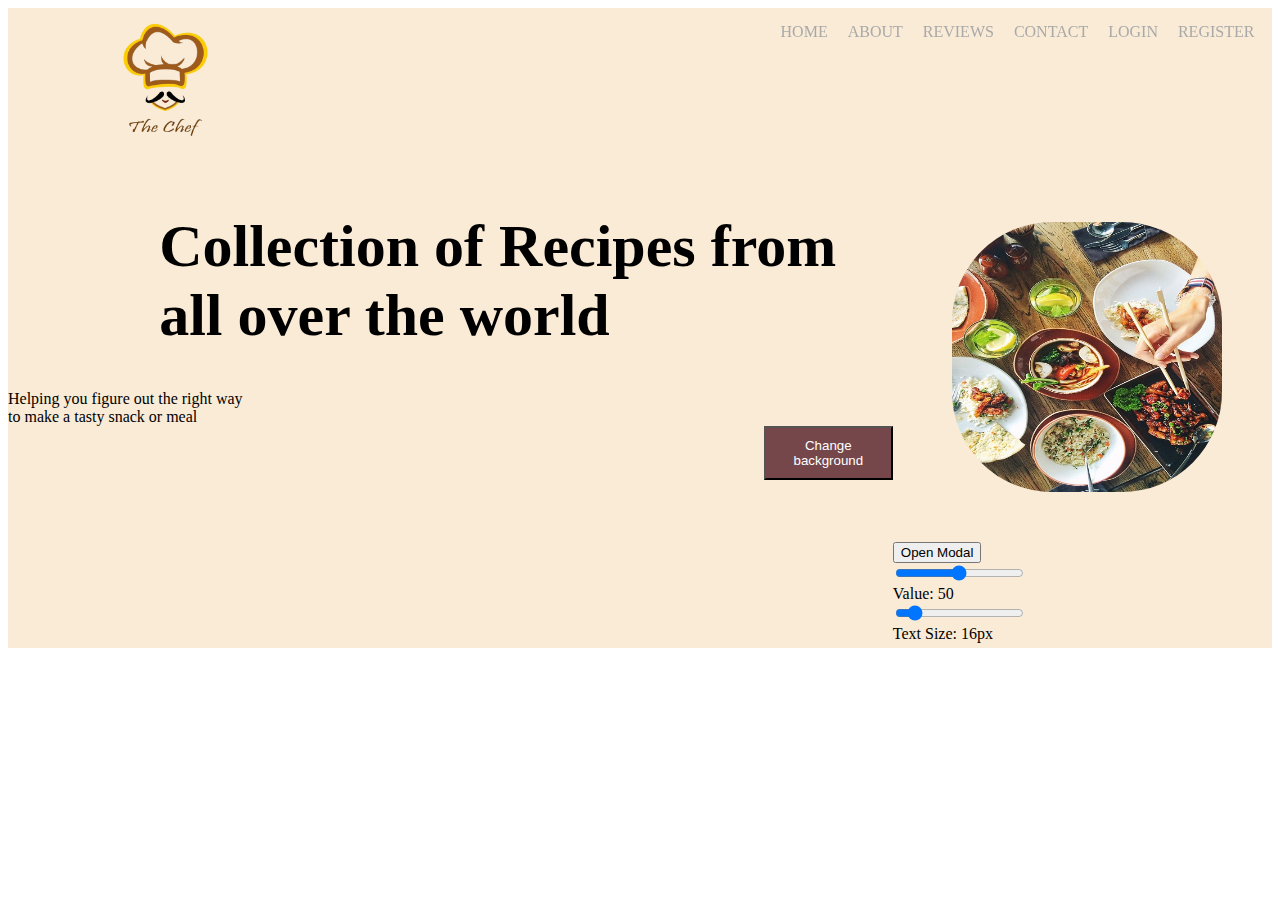
==== commit f0f5bd6e: "Create a modal that displays when a button is clicked and hides when the user clicks a close button." ====
--- a/index.html
+++ b/index.html
@@ -26,7 +26,7 @@
         </header>
         <section id="info">
             <h1>Collection of Recipes from<br>all over the world</h1>
-            <p id="subheadline">Helping you figure out the right way<br>to make a tasty snack or meal</p>
+            <p id="subheadline">Helping you figure out the right way<br>to make a tasty snack or meal</pp>
             <!--This button changes the background colour of the webpage when clicked-->
             <button onclick="changebackgroundcolour()">Change background</button>
             <script src="script.js"></script>
@@ -39,10 +39,23 @@
             </div>
             <br>
             <button id="openModal">Open Modal</button>
+            <!--Create a modal that displays when a button is clicked and hides when the user clicks a close button.-->
 <div id="modal" style="display:none; position:fixed; top:50%; left:50%; transform:translate(-50%, -50%); padding:20px; background:white; box-shadow:0 0 10px rgba(0,0,0,0.5);">
   <p>My modal</p>
   <button id="closeModal">Close</button>
 </div>
+<script>
+  const modal = document.getElementById("modal");
+  const openModal = document.getElementById("openModal");
+  const closeModal = document.getElementById("closeModal");
+
+  openModal.onclick = function () {
+    modal.style.display = "block";
+  };
+  closeModal.onclick = function () {
+    modal.style.display = "none";
+  };
+</script>
         </main>
         <div class="slider-container">
             <input 
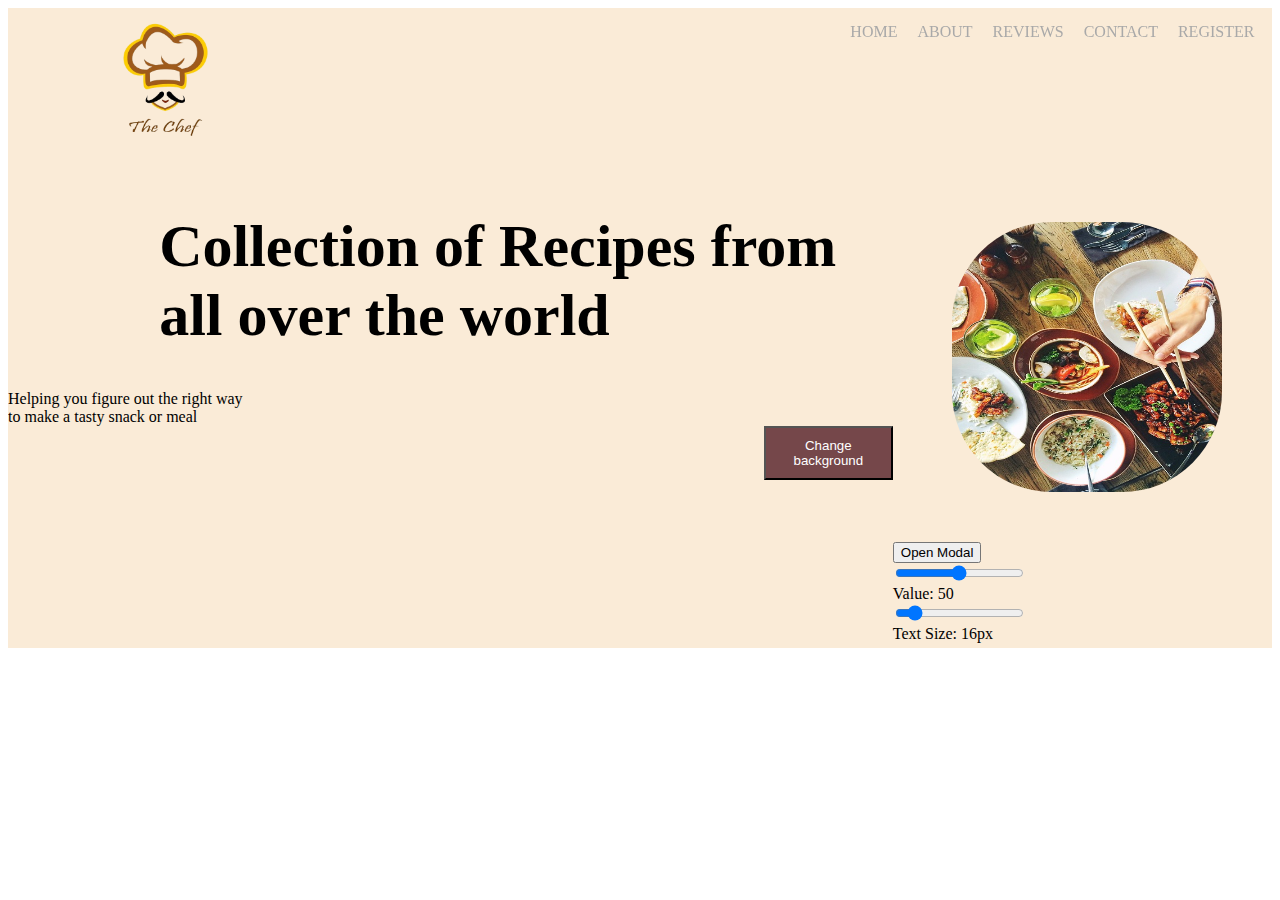
==== commit fff0ca6b: "added a form with validation" ====
--- a/index.html
+++ b/index.html
@@ -16,7 +16,6 @@
             <nav>
                 <ul>
                     <li><a href="register.html">REGISTER</a></li>
-                    <li><a href="loginform.html">LOGIN</a></li>
                     <li><a href="#contact">CONTACT</a></li>
                     <li><a href="#reviews">REVIEWS</a></li>
                     <li><a href="#aboutus">ABOUT</a></li>
@@ -40,22 +39,22 @@
             <br>
             <button id="openModal">Open Modal</button>
             <!--Create a modal that displays when a button is clicked and hides when the user clicks a close button.-->
-<div id="modal" style="display:none; position:fixed; top:50%; left:50%; transform:translate(-50%, -50%); padding:20px; background:white; box-shadow:0 0 10px rgba(0,0,0,0.5);">
-  <p>My modal</p>
-  <button id="closeModal">Close</button>
-</div>
-<script>
-  const modal = document.getElementById("modal");
-  const openModal = document.getElementById("openModal");
-  const closeModal = document.getElementById("closeModal");
+        <div id="modal" style="display:none; position:fixed; top:50%; left:50%; transform:translate(-50%, -50%); padding:20px; background:white; box-shadow:0 0 10px rgba(0,0,0,0.5);">
+        <p>My modal</p>
+        <button id="closeModal">Close</button>
+        </div>
+        <script>
+        const modal = document.getElementById("modal");
+        const openModal = document.getElementById("openModal");
+        const closeModal = document.getElementById("closeModal");
 
-  openModal.onclick = function () {
-    modal.style.display = "block";
-  };
-  closeModal.onclick = function () {
-    modal.style.display = "none";
-  };
-</script>
+        openModal.onclick = function () {
+            modal.style.display = "block";
+        };
+        closeModal.onclick = function () {
+            modal.style.display = "none";
+        };
+        </script>
         </main>
         <div class="slider-container">
             <input 
